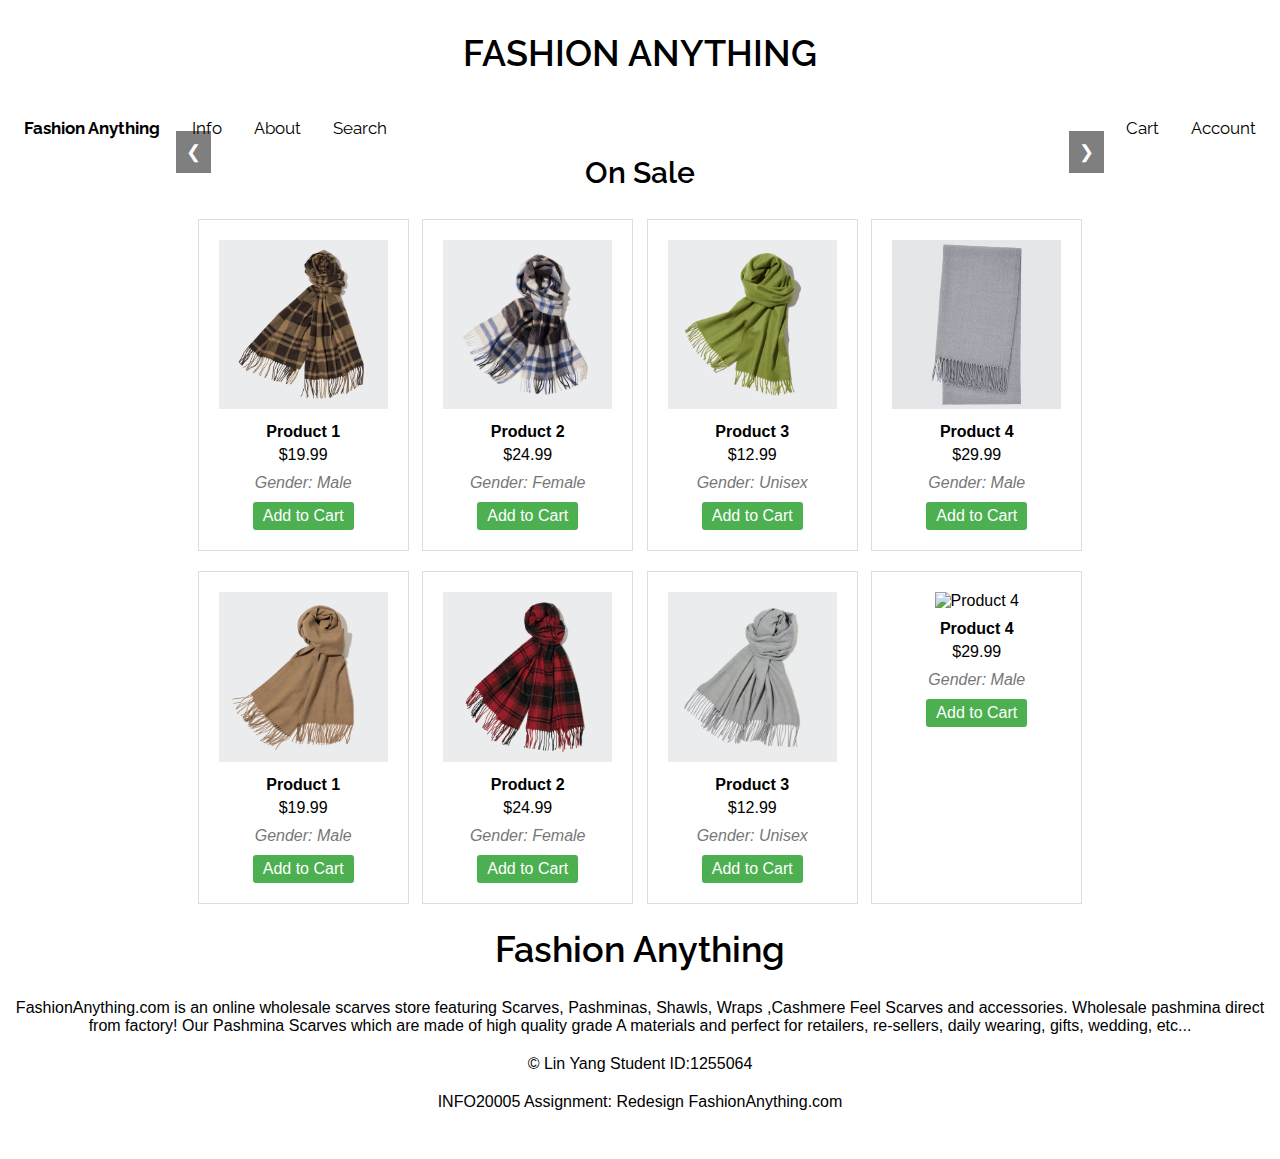
==== index.html @ c5c5ccda "Minor bug fix" ====
<!DOCTYPE html>
<html lang="en">
  <head>
    <meta charset="UTF-8">
    <meta name="viewport" content="width=device-width, initial-scale=1.0">
    <meta http-equiv="X-UA-Compatible" content="ie=edge">
    <title>Fashion Anything</title>

    <link rel="stylesheet" href="css/style.css">
    <link rel="stylesheet" href="css/index.css">

    <script src="js/style.js"></script>
    <script src="js/index.js"></script>

  </head>
  <body>
    <h1>FASHION ANYTHING</h1>
    <!-- NAV BAR STR -->
    <div class="topnav" id="myTopnav">
      <a href="index.html"><b>Fashion Anything</b></a>
      <a href="#info">Info</a>
      <a href="#about">About</a>
      <a href="search.html">Search</a>
      <div class="topnav-right">
        <a href="cart.html">Cart</a>
        <a href="#account">Account</a>
      </div>
      <a href="javascript:void(0);" style="font-size:15px;" class="icon" onclick="myFunction()">&#9776;</a>
    </div>
    <!-- NAV BAR END -->


      <!-- Home Galry-->
      <div class="slideshow-container">
        <div class="slide">
          <img src="img/banner0.png" alt="Slide 1">
        </div>
        <div class="slide">
          <img src="img/banner1.png" alt="Slide 2">
        </div>
        <div class="slide">
          <img src="img/banner2.png" alt="Slide 3">
        </div>
    
        <a class="prev" onclick="plusSlides(-1)">&#10094;</a>
        <a class="next" onclick="plusSlides(1)">&#10095;</a>
      </div>

      

      <h2>On Sale</h2>
      <div class="gallery">
        <div class="product">
          <div class="product-info">
            <img src="img/sc0.avif" alt="Product 1" class="product-image">
            <div class="product-name">Product 1</div>
            <div class="product-price">$19.99</div>
            <div class="product-gender">Gender: Male</div>
            <a href="#" class="add-to-cart">Add to Cart</a>
          </div>
        </div>

        <div class="product">
          <div class="product-info">
            <img src="img/sc1.avif" alt="Product 2" class="product-image">
            <div class="product-name">Product 2</div>
            <div class="product-price">$24.99</div>
            <div class="product-gender">Gender: Female</div>
            <a href="#" class="add-to-cart">Add to Cart</a>
          </div>
        </div>

        <div class="product">
          <div class="product-info">
            <img src="img/sc2.avif" alt="Product 3" class="product-image">
            <div class="product-name">Product 3</div>
            <div class="product-price">$12.99</div>
            <div class="product-gender">Gender: Unisex</div>
            <a href="#" class="add-to-cart">Add to Cart</a>
          </div>
        </div>

        <div class="product">
          <div class="product-info">
            <img src="img/sc3.avif" alt="Product 4" class="product-image">
            <div class="product-name">Product 4</div>
            <div class="product-price">$29.99</div>
            <div class="product-gender">Gender: Male</div>
            <a href="#" class="add-to-cart">Add to Cart</a>
          </div>
        </div>


        <div class="product">
          <div class="product-info">
            <img src="img/sc4.avif" alt="Product 1" class="product-image">
            <div class="product-name">Product 1</div>
            <div class="product-price">$19.99</div>
            <div class="product-gender">Gender: Male</div>
            <a href="#" class="add-to-cart">Add to Cart</a>
          </div>
        </div>

        <div class="product">
          <div class="product-info">
            <img src="img/sc5.jpg" alt="Product 2" class="product-image">
            <div class="product-name">Product 2</div>
            <div class="product-price">$24.99</div>
            <div class="product-gender">Gender: Female</div>
            <a href="#" class="add-to-cart">Add to Cart</a>
          </div>
        </div>

        <div class="product">
          <div class="product-info">
            <img src="img/sc6.avif" alt="Product 3" class="product-image">
            <div class="product-name">Product 3</div>
            <div class="product-price">$12.99</div>
            <div class="product-gender">Gender: Unisex</div>
            <a href="#" class="add-to-cart">Add to Cart</a>
          </div>
        </div>

        <div class="product">
          <div class="product-info">
            <img src="img/sc8.avif" alt="Product 4" class="product-image">
            <div class="product-name">Product 4</div>
            <div class="product-price">$29.99</div>
            <div class="product-gender">Gender: Male</div>
            <a href="#" class="add-to-cart">Add to Cart</a>
          </div>
        </div>

      </div>

      <footer class="footer"><h1>Fashion Anything</h1></footer>
      <footer class="footer">
        <p class="footer-text">FashionAnything.com is an online wholesale scarves store featuring
          Scarves, Pashminas, Shawls, Wraps ,Cashmere Feel Scarves and
          accessories. Wholesale pashmina direct from factory! Our Pashmina
          Scarves which are made of high quality grade A materials and perfect
          for retailers, re-sellers, daily wearing, gifts, wedding, etc...</p>
      </footer>
      <footer class="footer"><p> © Lin Yang  Student ID:1255064</p></footer>
      <footer class="footer"><p> INFO20005 Assignment: Redesign FashionAnything.com</p></footer>
  </body>


  
</html>
---- css/style.css ----
@import url('https://fonts.googleapis.com/css2?family=Josefin+Sans&family=Raleway:ital,wght@0,400;0,600;1,200&display=swap');


html {
  box-sizing: border-box;
}
*, *:before, *:after {
  box-sizing: inherit;
}

body{
  --bgcolor: #ffffff;
  background-color: var(--bgcolor);
  font-family: 'Playfair Display', sans-serif;
  padding-top: 20px;
  padding-bottom: 20px;
  text-align: center;

}

h1, h2, h3, h4, h5, h6 {
	line-height: 1.428;
  font-family: 'Raleway', sans-serif;
	font-weight: 600;
	color: #000000;
	margin-top: 0;
}
h1 {
	font-size: 36px;
}
h2 {
	font-size: 30px;
}
h3 {
	font-size: 24px;
}
h4 {
	font-size: 20px;
}
h5 {
	font-size: 18px;
}
h6 {
	font-size: 16px;
}
p {
	margin-bottom: 20px;
}


.main {
  padding-left:16px;
}

.topnav {
  overflow: hidden;
  background-color: var(--bgcolor);
  font-family: 'Raleway', sans-serif;
  padding: auto;
}

.topnav a {
  float: left;
  display: block;
  color: #000000;
  text-align: center;
  padding: 14px 16px;
  text-decoration: none;
  font-size: 17px;
}


/* Right-aligned section inside the top navigation */
.topnav-right {
  float: right;
}

.active {
  --selectword:rgb(156, 156, 156);
  background-color:inherit;
  color: var(--selectword);
}

.topnav .icon {
  display: none;
}


.dropdown {
  float: left;
  overflow: hidden;
}

.dropdown .dropbtn {
  font-size: 17px;    
  border: none;
  outline: none;
  color: #000000;
  padding: 14px 16px;
  background-color: inherit;
  font-family: inherit;
  margin: 0;
}

.dropdown-content {
  display: none;
  position: absolute;
  background-color: inherit;
  min-width: 160px;
  box-shadow: 0px 8px 16px 0px rgba(0,0,0,0.2);
  z-index: 1;
}

.dropdown-content a {
  float: none;
  color: black;
  padding: 12px 16px;
  text-decoration: none;
  display: block;
  text-align: left;
}

.topnav a:hover, .dropdown:hover .dropbtn {
  background-color: var(--bgcolor);
  color: #000000;
}

.dropdown-content a:hover {
  background-color: var(--bgcolor);
  color: black;
}

.dropdown:hover .dropdown-content {
  display: block;
}

@media screen and (max-width: 600px) {
  .topnav a:not(:first-child), .dropdown .dropbtn {
    display: none;
  }
  .topnav a.icon {
    float: right;
    display: block;
  }
}

@media screen and (max-width: 600px) {
  .topnav.responsive {position: relative;}
  .topnav.responsive .icon {
    position: absolute;
    right: 0;
    top: 0;

  }
  .topnav.responsive a {
    float: none;
    display: block;
    text-align: left;

  }
  .topnav.responsive .dropdown {float: none;}
  .topnav.responsive .dropdown-content {position: relative;}
  .topnav.responsive .dropdown .dropbtn {
    display: block;
    width: 100%;
    text-align: left;
  }
}
---- css/index.css ----
.slideshow-container {
    position: relative;
    max-width: 75%;
    margin: auto;
  }

  .slide {
    display: none;
  }

  .slide img {
    width: 100%;
    height: auto;
  }

  .prev,
  .next {
    position: absolute;
    top: 50%;
    transform: translateY(-50%);
    padding: 10px;
    background-color: rgba(0, 0, 0, 0.5);
    color: #fff;
    font-size: 18px;
    cursor: pointer;
  }

  .prev {
    left: 10px;
  }

  .next {
    right: 10px;
  }



/*Product Page*/
.gallery {
    display: flex;
    flex-wrap: wrap;
    justify-content: space-between;
    margin-left: auto;
    margin-right: auto;
    max-width: 70%;
  }

  .product {
    width: calc(25% - 10px);
    margin-bottom: 20px;
    padding: 20px;
    box-sizing: border-box;
    border: 1px solid #ddd;
  }

  @media screen and (max-width: 767px) {
    .product {
      width: calc(50% - 10px);
    }
  }

  .product-info {
    text-align: center;
  }

  .product-image {
    width: 100%;
    height: 100%;
    object-fit: cover;
    margin-bottom: 10px;
  }

  .product-name {
    font-weight: bold;
    margin-bottom: 5px;
  }

  .product-price {
    margin-bottom: 10px;
  }

  .product-gender {
    font-style: italic;
    color: #777;
    margin-bottom: 10px;
  }

  .add-to-cart {
    display: inline-block;
    padding: 5px 10px;
    background-color: #4CAF50;
    color: #fff;
    text-decoration: none;
    border-radius: 3px;
  }
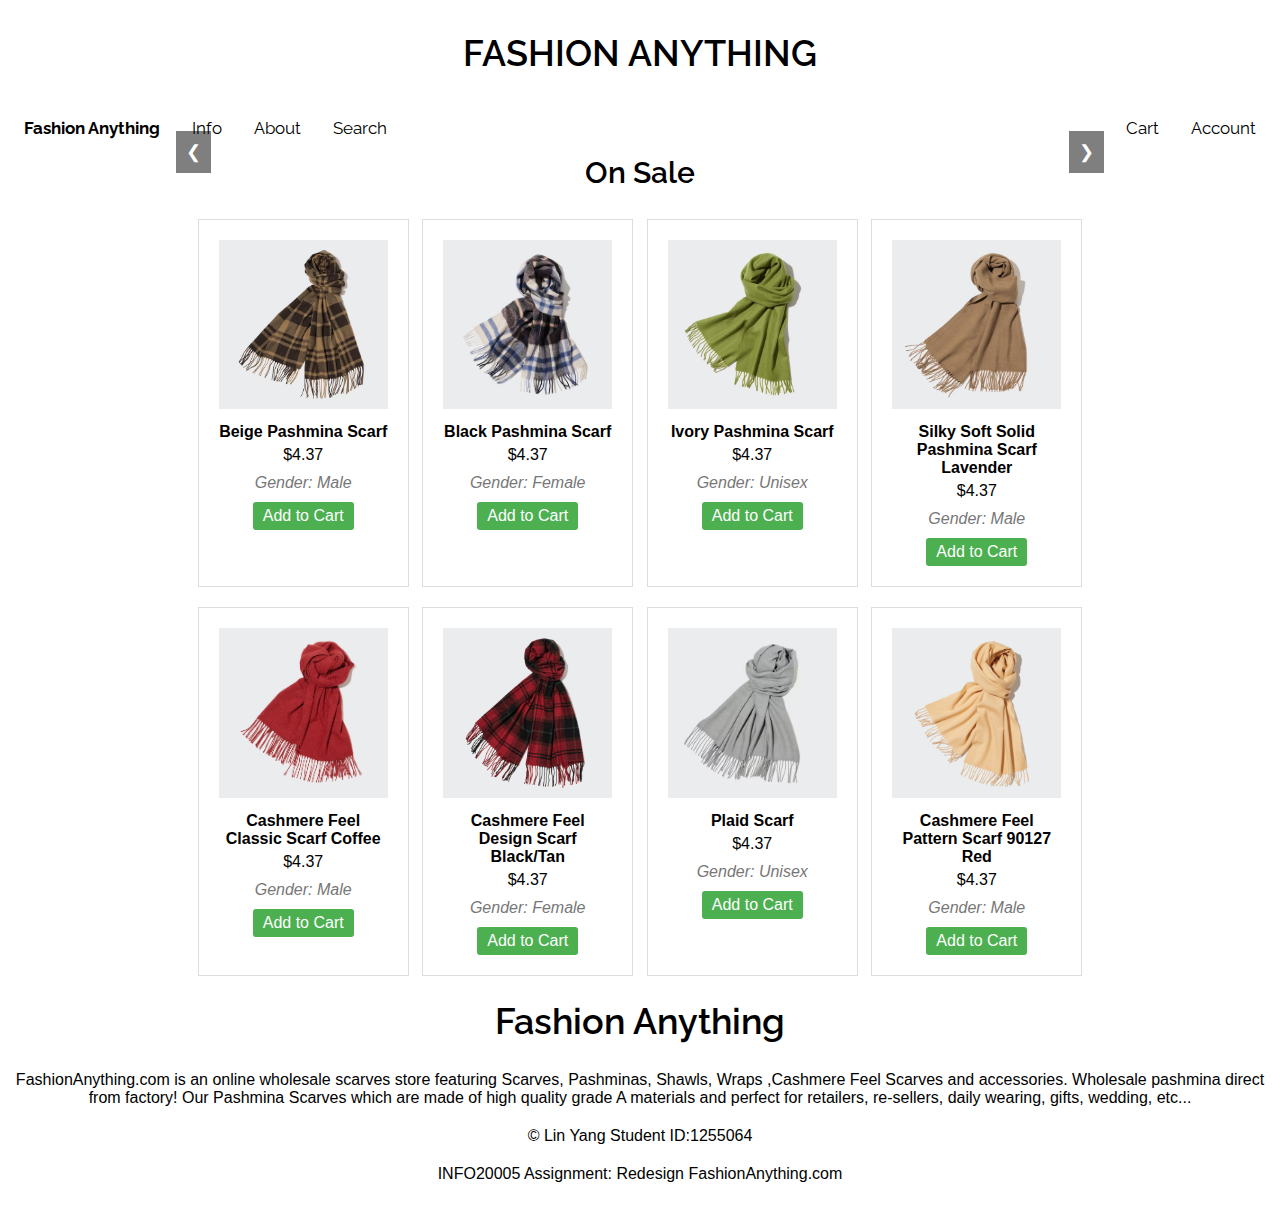
==== commit adefecb7: "Search finishes" ====
--- a/index.html
+++ b/index.html
@@ -53,8 +53,8 @@
         <div class="product">
           <div class="product-info">
             <img src="img/sc0.avif" alt="Product 1" class="product-image">
-            <div class="product-name">Product 1</div>
-            <div class="product-price">$19.99</div>
+            <div class="product-name">Beige Pashmina Scarf</div>
+            <div class="product-price">$4.37</div>
             <div class="product-gender">Gender: Male</div>
             <a href="#" class="add-to-cart">Add to Cart</a>
           </div>
@@ -63,8 +63,8 @@
         <div class="product">
           <div class="product-info">
             <img src="img/sc1.avif" alt="Product 2" class="product-image">
-            <div class="product-name">Product 2</div>
-            <div class="product-price">$24.99</div>
+            <div class="product-name">Black Pashmina Scarf</div>
+            <div class="product-price">$4.37</div>
             <div class="product-gender">Gender: Female</div>
             <a href="#" class="add-to-cart">Add to Cart</a>
           </div>
@@ -73,8 +73,8 @@
         <div class="product">
           <div class="product-info">
             <img src="img/sc2.avif" alt="Product 3" class="product-image">
-            <div class="product-name">Product 3</div>
-            <div class="product-price">$12.99</div>
+            <div class="product-name">Ivory Pashmina Scarf</div>
+            <div class="product-price">$4.37</div>
             <div class="product-gender">Gender: Unisex</div>
             <a href="#" class="add-to-cart">Add to Cart</a>
           </div>
@@ -82,9 +82,9 @@
 
         <div class="product">
           <div class="product-info">
-            <img src="img/sc3.avif" alt="Product 4" class="product-image">
-            <div class="product-name">Product 4</div>
-            <div class="product-price">$29.99</div>
+            <img src="img/sc4.avif" alt="Product 4" class="product-image">
+            <div class="product-name">Silky Soft Solid Pashmina Scarf Lavender</div>
+            <div class="product-price">$4.37</div>
             <div class="product-gender">Gender: Male</div>
             <a href="#" class="add-to-cart">Add to Cart</a>
           </div>
@@ -93,9 +93,9 @@
 
         <div class="product">
           <div class="product-info">
-            <img src="img/sc4.avif" alt="Product 1" class="product-image">
-            <div class="product-name">Product 1</div>
-            <div class="product-price">$19.99</div>
+            <img src="img/sc9.avif" alt="Product 4" class="product-image">
+            <div class="product-name">Cashmere Feel Classic Scarf Coffee</div>
+            <div class="product-price">$4.37</div>
             <div class="product-gender">Gender: Male</div>
             <a href="#" class="add-to-cart">Add to Cart</a>
           </div>
@@ -104,8 +104,8 @@
         <div class="product">
           <div class="product-info">
             <img src="img/sc5.jpg" alt="Product 2" class="product-image">
-            <div class="product-name">Product 2</div>
-            <div class="product-price">$24.99</div>
+            <div class="product-name">Cashmere Feel Design Scarf Black/Tan</div>
+            <div class="product-price">$4.37</div>
             <div class="product-gender">Gender: Female</div>
             <a href="#" class="add-to-cart">Add to Cart</a>
           </div>
@@ -114,8 +114,8 @@
         <div class="product">
           <div class="product-info">
             <img src="img/sc6.avif" alt="Product 3" class="product-image">
-            <div class="product-name">Product 3</div>
-            <div class="product-price">$12.99</div>
+            <div class="product-name">Plaid Scarf</div>
+            <div class="product-price">$4.37</div>
             <div class="product-gender">Gender: Unisex</div>
             <a href="#" class="add-to-cart">Add to Cart</a>
           </div>
@@ -123,9 +123,9 @@
 
         <div class="product">
           <div class="product-info">
-            <img src="img/sc8.avif" alt="Product 4" class="product-image">
-            <div class="product-name">Product 4</div>
-            <div class="product-price">$29.99</div>
+            <img src="img/sc8.jpg" alt="Product 4" class="product-image">
+            <div class="product-name">Cashmere Feel Pattern Scarf 90127 Red</div>
+            <div class="product-price">$4.37</div>
             <div class="product-gender">Gender: Male</div>
             <a href="#" class="add-to-cart">Add to Cart</a>
           </div>
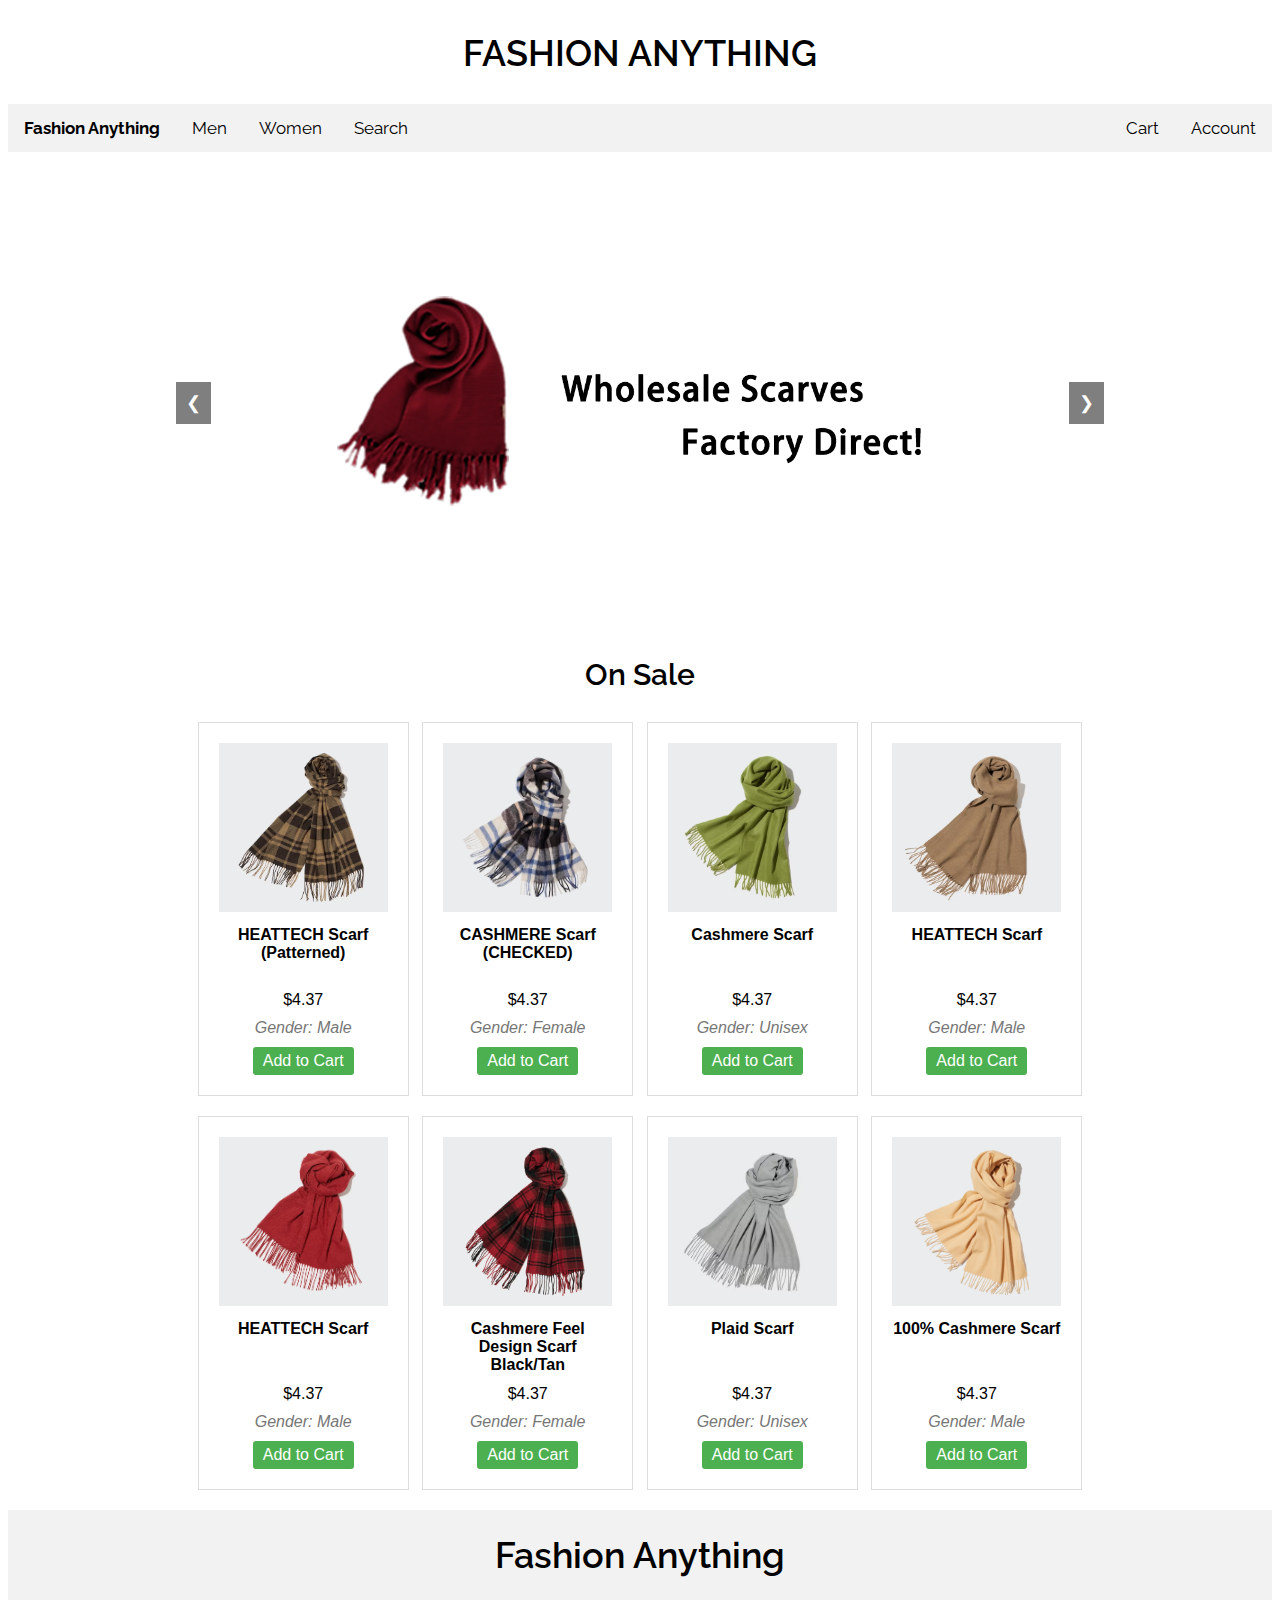
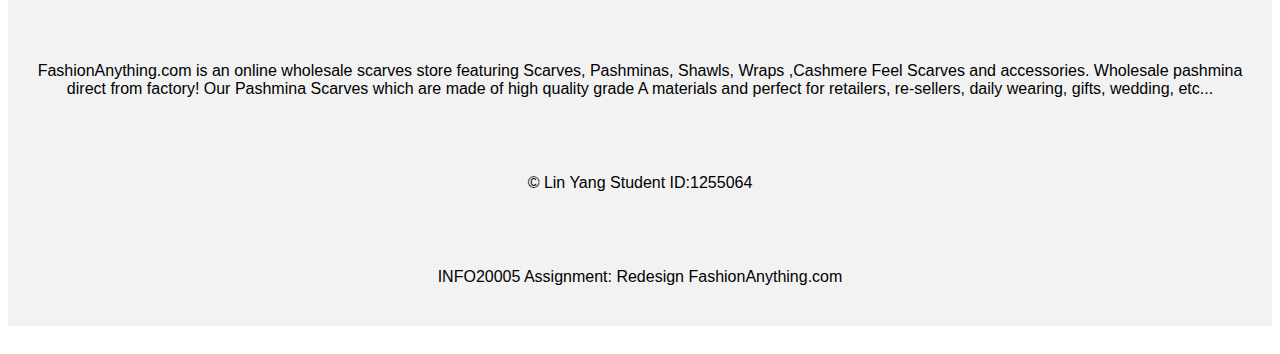
==== commit 314ce74a: "Almost Finish Yeah!" ====
--- a/index.html
+++ b/index.html
@@ -9,8 +9,10 @@
     <link rel="stylesheet" href="css/style.css">
     <link rel="stylesheet" href="css/index.css">
 
-    <script src="js/style.js"></script>
-    <script src="js/index.js"></script>
+
+    <!--
+      <script src="js/index.js"></script>
+    -->
 
   </head>
   <body>
@@ -18,8 +20,8 @@
     <!-- NAV BAR STR -->
     <div class="topnav" id="myTopnav">
       <a href="index.html"><b>Fashion Anything</b></a>
-      <a href="#info">Info</a>
-      <a href="#about">About</a>
+      <a href="#men">Men</a>
+      <a href="#women">Women</a>
       <a href="search.html">Search</a>
       <div class="topnav-right">
         <a href="cart.html">Cart</a>
@@ -53,7 +55,7 @@
         <div class="product">
           <div class="product-info">
             <img src="img/sc0.avif" alt="Product 1" class="product-image">
-            <div class="product-name">Beige Pashmina Scarf</div>
+            <div class="product-name">HEATTECH Scarf (Patterned)</div>
             <div class="product-price">$4.37</div>
             <div class="product-gender">Gender: Male</div>
             <a href="#" class="add-to-cart">Add to Cart</a>
@@ -63,7 +65,7 @@
         <div class="product">
           <div class="product-info">
             <img src="img/sc1.avif" alt="Product 2" class="product-image">
-            <div class="product-name">Black Pashmina Scarf</div>
+            <div class="product-name">CASHMERE Scarf (CHECKED)</div>
             <div class="product-price">$4.37</div>
             <div class="product-gender">Gender: Female</div>
             <a href="#" class="add-to-cart">Add to Cart</a>
@@ -73,7 +75,7 @@
         <div class="product">
           <div class="product-info">
             <img src="img/sc2.avif" alt="Product 3" class="product-image">
-            <div class="product-name">Ivory Pashmina Scarf</div>
+            <div class="product-name">Cashmere Scarf</div>
             <div class="product-price">$4.37</div>
             <div class="product-gender">Gender: Unisex</div>
             <a href="#" class="add-to-cart">Add to Cart</a>
@@ -83,7 +85,7 @@
         <div class="product">
           <div class="product-info">
             <img src="img/sc4.avif" alt="Product 4" class="product-image">
-            <div class="product-name">Silky Soft Solid Pashmina Scarf Lavender</div>
+            <div class="product-name">HEATTECH Scarf</div>
             <div class="product-price">$4.37</div>
             <div class="product-gender">Gender: Male</div>
             <a href="#" class="add-to-cart">Add to Cart</a>
@@ -94,7 +96,7 @@
         <div class="product">
           <div class="product-info">
             <img src="img/sc9.avif" alt="Product 4" class="product-image">
-            <div class="product-name">Cashmere Feel Classic Scarf Coffee</div>
+            <div class="product-name">HEATTECH Scarf</div>
             <div class="product-price">$4.37</div>
             <div class="product-gender">Gender: Male</div>
             <a href="#" class="add-to-cart">Add to Cart</a>
@@ -124,7 +126,7 @@
         <div class="product">
           <div class="product-info">
             <img src="img/sc8.jpg" alt="Product 4" class="product-image">
-            <div class="product-name">Cashmere Feel Pattern Scarf 90127 Red</div>
+            <div class="product-name">100% Cashmere Scarf</div>
             <div class="product-price">$4.37</div>
             <div class="product-gender">Gender: Male</div>
             <a href="#" class="add-to-cart">Add to Cart</a>
@@ -143,7 +145,32 @@
       </footer>
       <footer class="footer"><p> © Lin Yang  Student ID:1255064</p></footer>
       <footer class="footer"><p> INFO20005 Assignment: Redesign FashionAnything.com</p></footer>
-  </body>
+  
+  <script>
+    let slideIndex = 1;
+showSlides(slideIndex);
+
+function plusSlides(n) {
+  showSlides(slideIndex += n);
+}
+
+function showSlides(n) {
+  let slides = document.getElementsByClassName("slide");
+  if (n > slides.length) {
+    slideIndex = 1;
+  }
+  if (n < 1) {
+    slideIndex = slides.length;
+  }
+  for (let i = 0; i < slides.length; i++) {
+    slides[i].style.display = "none";
+  }
+  slides[slideIndex - 1].style.display = "block";
+}
+
+  </script>
+      <script src="js/style.js"></script>
+    </body>
 
 
   
--- a/css/style.css
+++ b/css/style.css
@@ -17,6 +17,15 @@
   text-align: center;
 
 }
+
+.footer {
+  background-color: #f2f2f2;
+  padding: 20px;
+  display: flex;
+  justify-content: center;
+  align-items: center;
+}
+
 
 h1, h2, h3, h4, h5, h6 {
 	line-height: 1.428;
@@ -54,7 +63,7 @@
 
 .topnav {
   overflow: hidden;
-  background-color: var(--bgcolor);
+  background-color: #f2f2f2;
   font-family: 'Raleway', sans-serif;
   padding: auto;
 }
@@ -166,3 +175,7 @@
     text-align: left;
   }
 }
+
+
+
+
--- a/css/index.css
+++ b/css/index.css
@@ -1,40 +1,3 @@
-.slideshow-container {
-    position: relative;
-    max-width: 75%;
-    margin: auto;
-  }
-
-  .slide {
-    display: none;
-  }
-
-  .slide img {
-    width: 100%;
-    height: auto;
-  }
-
-  .prev,
-  .next {
-    position: absolute;
-    top: 50%;
-    transform: translateY(-50%);
-    padding: 10px;
-    background-color: rgba(0, 0, 0, 0.5);
-    color: #fff;
-    font-size: 18px;
-    cursor: pointer;
-  }
-
-  .prev {
-    left: 10px;
-  }
-
-  .next {
-    right: 10px;
-  }
-
-
-
 /*Product Page*/
 .gallery {
     display: flex;
@@ -71,6 +34,8 @@
   }
 
   .product-name {
+    display: grid;
+    height: 60px;
     font-weight: bold;
     margin-bottom: 5px;
   }
@@ -93,4 +58,39 @@
     text-decoration: none;
     border-radius: 3px;
   }
-           +          
+  
+.slideshow-container {
+  position: relative;
+  max-width: 75%;
+  margin: auto;
+}
+
+.slide {
+  display: none;
+}
+
+.slide img {
+  width: 100%;
+  height: auto;
+}
+
+.prev,
+.next {
+  position: absolute;
+  top: 50%;
+  transform: translateY(-50%);
+  padding: 10px;
+  background-color: rgba(0, 0, 0, 0.5);
+  color: #fff;
+  font-size: 18px;
+  cursor: pointer;
+}
+
+.prev {
+  left: 10px;
+}
+
+.next {
+  right: 10px;
+}
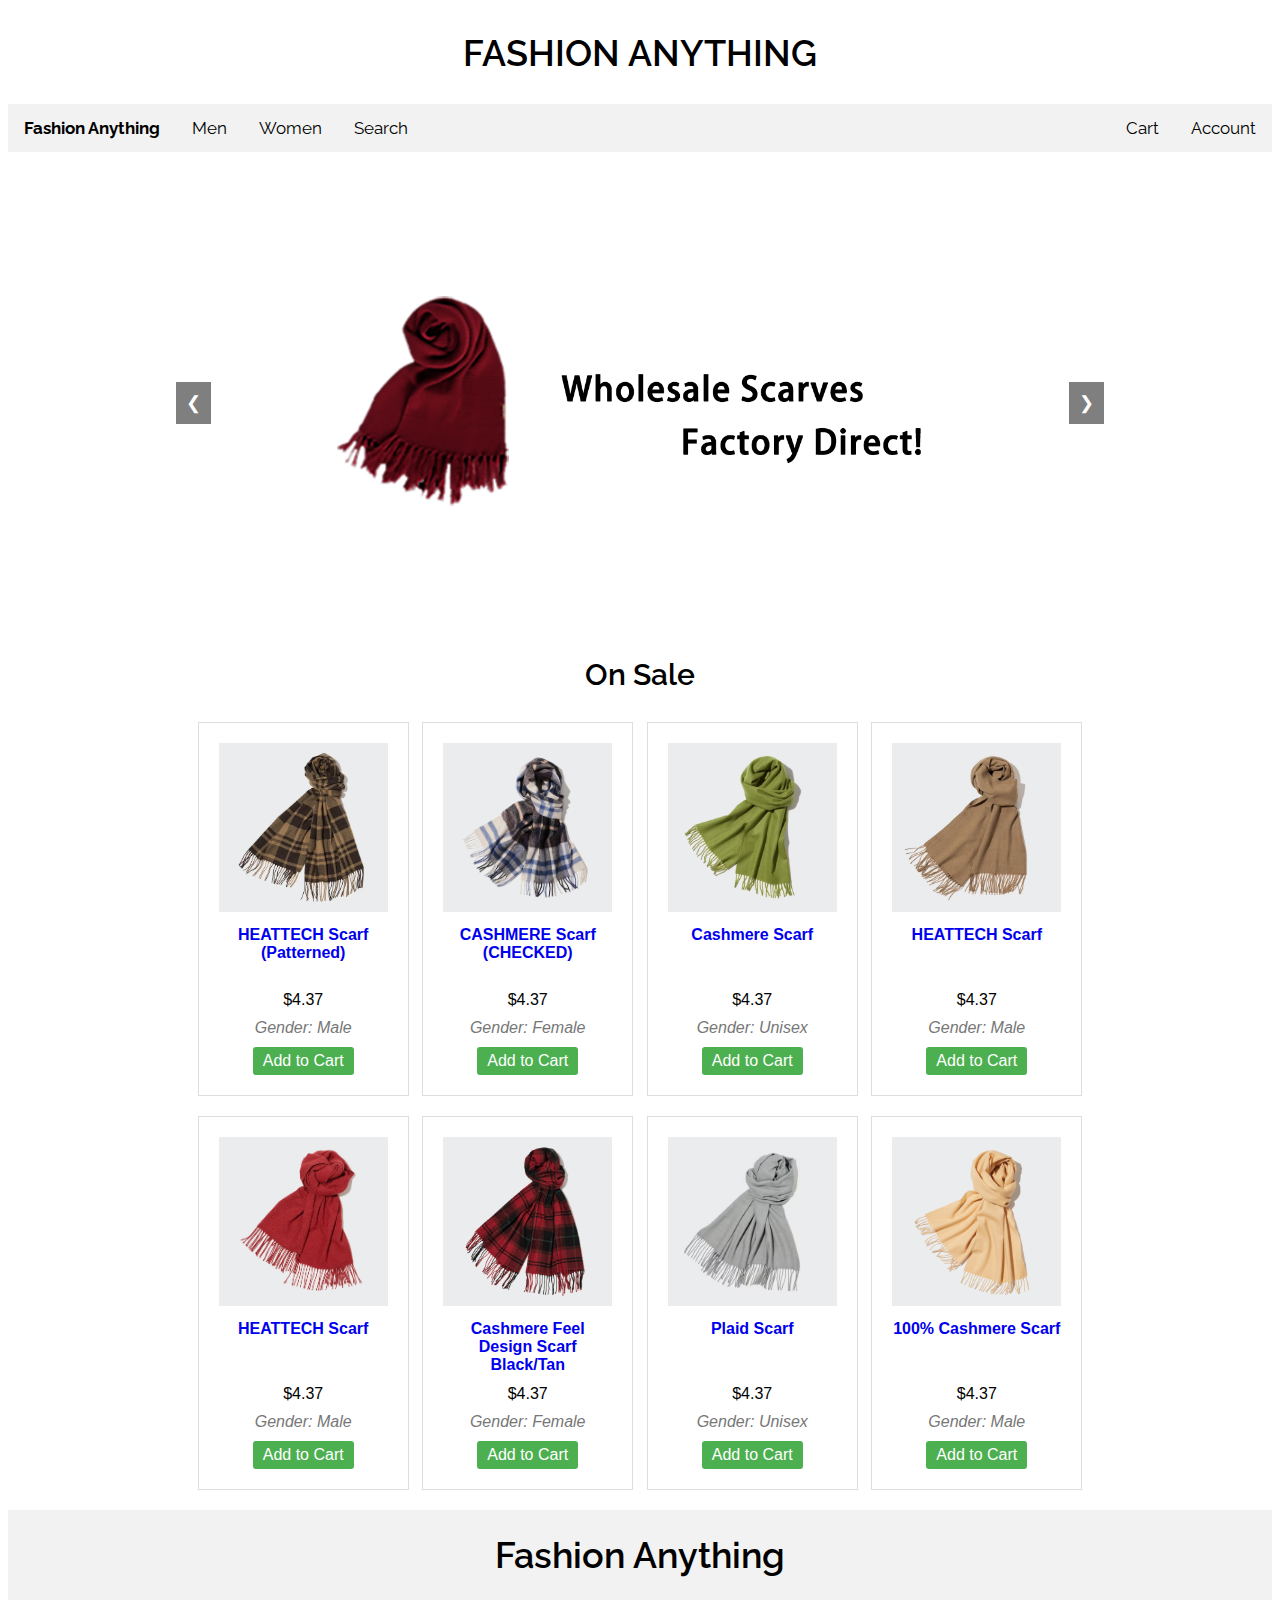
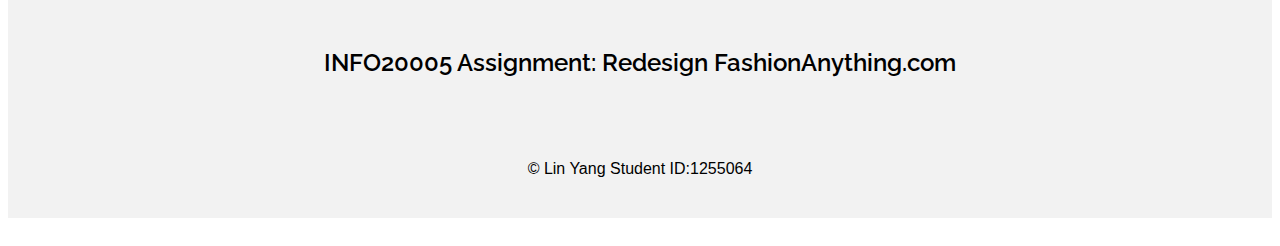
==== commit 6be58780: "animation added" ====
--- a/index.html
+++ b/index.html
@@ -34,13 +34,13 @@
 
       <!-- Home Galry-->
       <div class="slideshow-container">
-        <div class="slide">
+        <div class="slide fade">
           <img src="img/banner0.png" alt="Slide 1">
         </div>
-        <div class="slide">
+        <div class="slide fade">
           <img src="img/banner1.png" alt="Slide 2">
         </div>
-        <div class="slide">
+        <div class="slide fade">
           <img src="img/banner2.png" alt="Slide 3">
         </div>
     
@@ -54,8 +54,11 @@
       <div class="gallery">
         <div class="product">
           <div class="product-info">
-            <img src="img/sc0.avif" alt="Product 1" class="product-image">
-            <div class="product-name">HEATTECH Scarf (Patterned)</div>
+ 
+            
+            <a href="pro_detail.html"><img src="img/sc0.avif" class="product-image"></a>
+
+            <a href="pro_detail.html" class="product-name">HEATTECH Scarf (Patterned)</a>
             <div class="product-price">$4.37</div>
             <div class="product-gender">Gender: Male</div>
             <a href="#" class="add-to-cart">Add to Cart</a>
@@ -64,8 +67,8 @@
 
         <div class="product">
           <div class="product-info">
-            <img src="img/sc1.avif" alt="Product 2" class="product-image">
-            <div class="product-name">CASHMERE Scarf (CHECKED)</div>
+            <a href="pro_detail.html"><img src="img/sc1.avif"class="product-image"></a>
+            <a href="pro_detail.html" class="product-name">CASHMERE Scarf (CHECKED)</a>
             <div class="product-price">$4.37</div>
             <div class="product-gender">Gender: Female</div>
             <a href="#" class="add-to-cart">Add to Cart</a>
@@ -74,8 +77,8 @@
 
         <div class="product">
           <div class="product-info">
-            <img src="img/sc2.avif" alt="Product 3" class="product-image">
-            <div class="product-name">Cashmere Scarf</div>
+            <a href="pro_detail.html"><img src="img/sc2.avif"class="product-image"></a>
+            <a href="pro_detail.html" class="product-name">Cashmere Scarf</a>
             <div class="product-price">$4.37</div>
             <div class="product-gender">Gender: Unisex</div>
             <a href="#" class="add-to-cart">Add to Cart</a>
@@ -84,8 +87,8 @@
 
         <div class="product">
           <div class="product-info">
-            <img src="img/sc4.avif" alt="Product 4" class="product-image">
-            <div class="product-name">HEATTECH Scarf</div>
+            <a href="pro_detail.html"><img src="img/sc4.avif"class="product-image"></a>
+            <a href="pro_detail.html" class="product-name">HEATTECH Scarf</a>
             <div class="product-price">$4.37</div>
             <div class="product-gender">Gender: Male</div>
             <a href="#" class="add-to-cart">Add to Cart</a>
@@ -95,8 +98,8 @@
 
         <div class="product">
           <div class="product-info">
-            <img src="img/sc9.avif" alt="Product 4" class="product-image">
-            <div class="product-name">HEATTECH Scarf</div>
+            <a href="pro_detail.html"><img src="img/sc9.avif"class="product-image"></a>
+            <a href="pro_detail.html" class="product-name">HEATTECH Scarf</a>
             <div class="product-price">$4.37</div>
             <div class="product-gender">Gender: Male</div>
             <a href="#" class="add-to-cart">Add to Cart</a>
@@ -105,8 +108,8 @@
 
         <div class="product">
           <div class="product-info">
-            <img src="img/sc5.jpg" alt="Product 2" class="product-image">
-            <div class="product-name">Cashmere Feel Design Scarf Black/Tan</div>
+            <a href="pro_detail.html"><img src="img/sc5.jpg"class="product-image"></a>
+            <a href="pro_detail.html" class="product-name">Cashmere Feel Design Scarf Black/Tan</a>
             <div class="product-price">$4.37</div>
             <div class="product-gender">Gender: Female</div>
             <a href="#" class="add-to-cart">Add to Cart</a>
@@ -115,8 +118,8 @@
 
         <div class="product">
           <div class="product-info">
-            <img src="img/sc6.avif" alt="Product 3" class="product-image">
-            <div class="product-name">Plaid Scarf</div>
+            <a href="pro_detail.html"><img src="img/sc6.avif"class="product-image"></a>
+            <a href="pro_detail.html" class="product-name">Plaid Scarf</a>
             <div class="product-price">$4.37</div>
             <div class="product-gender">Gender: Unisex</div>
             <a href="#" class="add-to-cart">Add to Cart</a>
@@ -125,8 +128,8 @@
 
         <div class="product">
           <div class="product-info">
-            <img src="img/sc8.jpg" alt="Product 4" class="product-image">
-            <div class="product-name">100% Cashmere Scarf</div>
+            <a href="pro_detail.html"><img src="img/sc8.jpg"class="product-image"></a>
+            <a href="pro_detail.html" class="product-name">100% Cashmere Scarf</a>
             <div class="product-price">$4.37</div>
             <div class="product-gender">Gender: Male</div>
             <a href="#" class="add-to-cart">Add to Cart</a>
@@ -136,15 +139,9 @@
       </div>
 
       <footer class="footer"><h1>Fashion Anything</h1></footer>
-      <footer class="footer">
-        <p class="footer-text">FashionAnything.com is an online wholesale scarves store featuring
-          Scarves, Pashminas, Shawls, Wraps ,Cashmere Feel Scarves and
-          accessories. Wholesale pashmina direct from factory! Our Pashmina
-          Scarves which are made of high quality grade A materials and perfect
-          for retailers, re-sellers, daily wearing, gifts, wedding, etc...</p>
-      </footer>
+      
+      <footer class="footer"><h3> INFO20005 Assignment: Redesign FashionAnything.com</h3></footer>
       <footer class="footer"><p> © Lin Yang  Student ID:1255064</p></footer>
-      <footer class="footer"><p> INFO20005 Assignment: Redesign FashionAnything.com</p></footer>
   
   <script>
     let slideIndex = 1;
--- a/css/index.css
+++ b/css/index.css
@@ -25,7 +25,21 @@
   .product-info {
     text-align: center;
   }
+  a:link {
+    text-decoration: none;
+}
 
+a:visited {
+    text-decoration: none;
+}
+
+a:hover {
+    text-decoration: none;
+}
+
+a:active {
+    text-decoration: none;
+}
   .product-image {
     width: 100%;
     height: 100%;
@@ -57,8 +71,14 @@
     color: #fff;
     text-decoration: none;
     border-radius: 3px;
+    transition: transform 0.3s ease-in-out, box-shadow 0.3s ease-in-out;
   }
           
+
+      .add-to-cart:hover {
+        transform: translateY(-2px);
+        box-shadow: 0 2px 4px rgba(0, 0, 0, 0.2);
+      }
   
 .slideshow-container {
   position: relative;
@@ -94,3 +114,21 @@
 .next {
   right: 10px;
 }
+
+
+.fade {
+  -webkit-animation-name: fade;
+  -webkit-animation-duration: 1.5s;
+  animation-name: fade;
+  animation-duration: 1.5s;
+}
+ 
+@-webkit-keyframes fade {
+  from {opacity: .4} 
+  to {opacity: 1}
+}
+ 
+@keyframes fade {
+  from {opacity: .4} 
+  to {opacity: 1}
+}
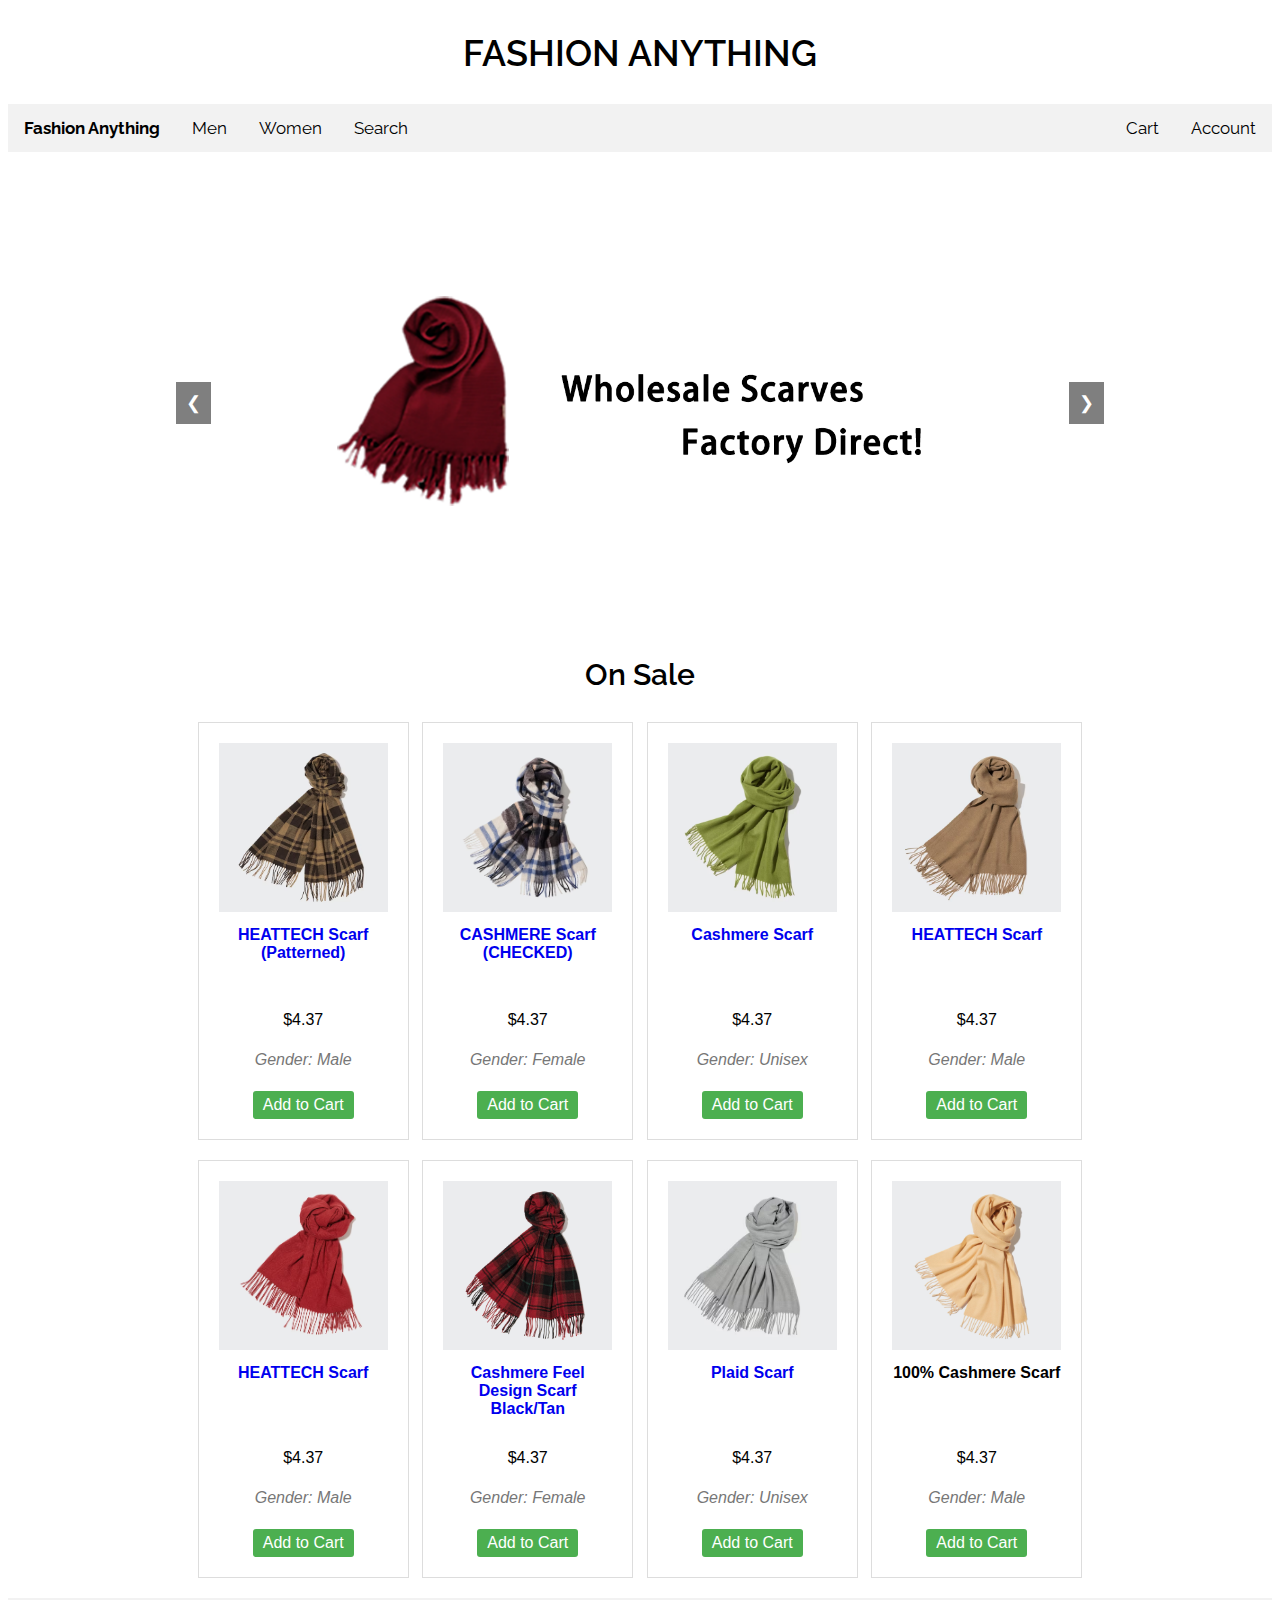
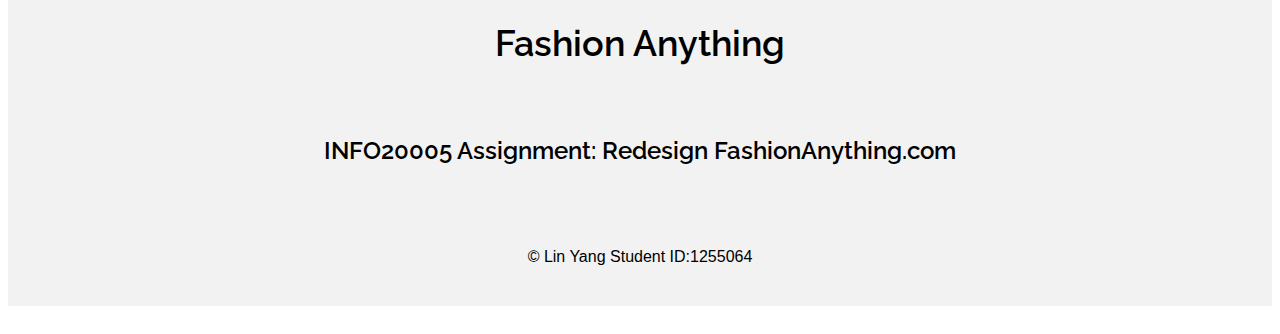
==== commit b6ec555a: "Fix latest grid and flex box problem" ====
--- a/index.html
+++ b/index.html
@@ -122,17 +122,17 @@
             <a href="pro_detail.html" class="product-name">Plaid Scarf</a>
             <div class="product-price">$4.37</div>
             <div class="product-gender">Gender: Unisex</div>
-            <a href="#" class="add-to-cart">Add to Cart</a>
+            <c href="#" class="add-to-cart">Add to Cart</c>
           </div>
         </div>
 
         <div class="product">
           <div class="product-info">
             <a href="pro_detail.html"><img src="img/sc8.jpg"class="product-image"></a>
-            <a href="pro_detail.html" class="product-name">100% Cashmere Scarf</a>
+            <b href="pro_detail.html" class="product-name">100% Cashmere Scarf</b>
             <div class="product-price">$4.37</div>
             <div class="product-gender">Gender: Male</div>
-            <a href="#" class="add-to-cart">Add to Cart</a>
+            <c href="#" class="add-to-cart">Add to Cart</c>
           </div>
         </div>
 
--- a/css/index.css
+++ b/css/index.css
@@ -40,37 +40,42 @@
 a:active {
     text-decoration: none;
 }
-  .product-image {
-    width: 100%;
-    height: 100%;
-    object-fit: cover;
-    margin-bottom: 10px;
-  }
 
-  .product-name {
-    display: grid;
-    height: 60px;
-    font-weight: bold;
-    margin-bottom: 5px;
-  }
+.product-image {
+  width: 100%;
+  max-height: 200px;
+  object-fit: cover;
+  margin-bottom: 10px;
+}
 
-  .product-price {
-    margin-bottom: 10px;
-  }
+.product-name {
+  display: grid;
+  height: 80px;
+  font-weight: bold;
+  margin-bottom: 5px;
+}
 
-  .product-gender {
-    font-style: italic;
-    color: #777;
-    margin-bottom: 10px;
-  }
+.product-price {
+  display: grid;
+  height: 30px;
+  margin-bottom: 10px;
+}
 
-  .add-to-cart {
-    display: inline-block;
-    padding: 5px 10px;
-    background-color: #4CAF50;
-    color: #fff;
-    text-decoration: none;
-    border-radius: 3px;
+.product-gender {
+  display: grid;
+  height: 30px;
+  font-style: italic;
+  color: #777;
+  margin-bottom: 10px;
+}
+
+.add-to-cart {
+  display: inline-block;
+  padding: 5px 10px;
+  background-color: #4CAF50;
+  color: #fff;
+  text-decoration: none;
+  border-radius: 3px;
     transition: transform 0.3s ease-in-out, box-shadow 0.3s ease-in-out;
   }
           
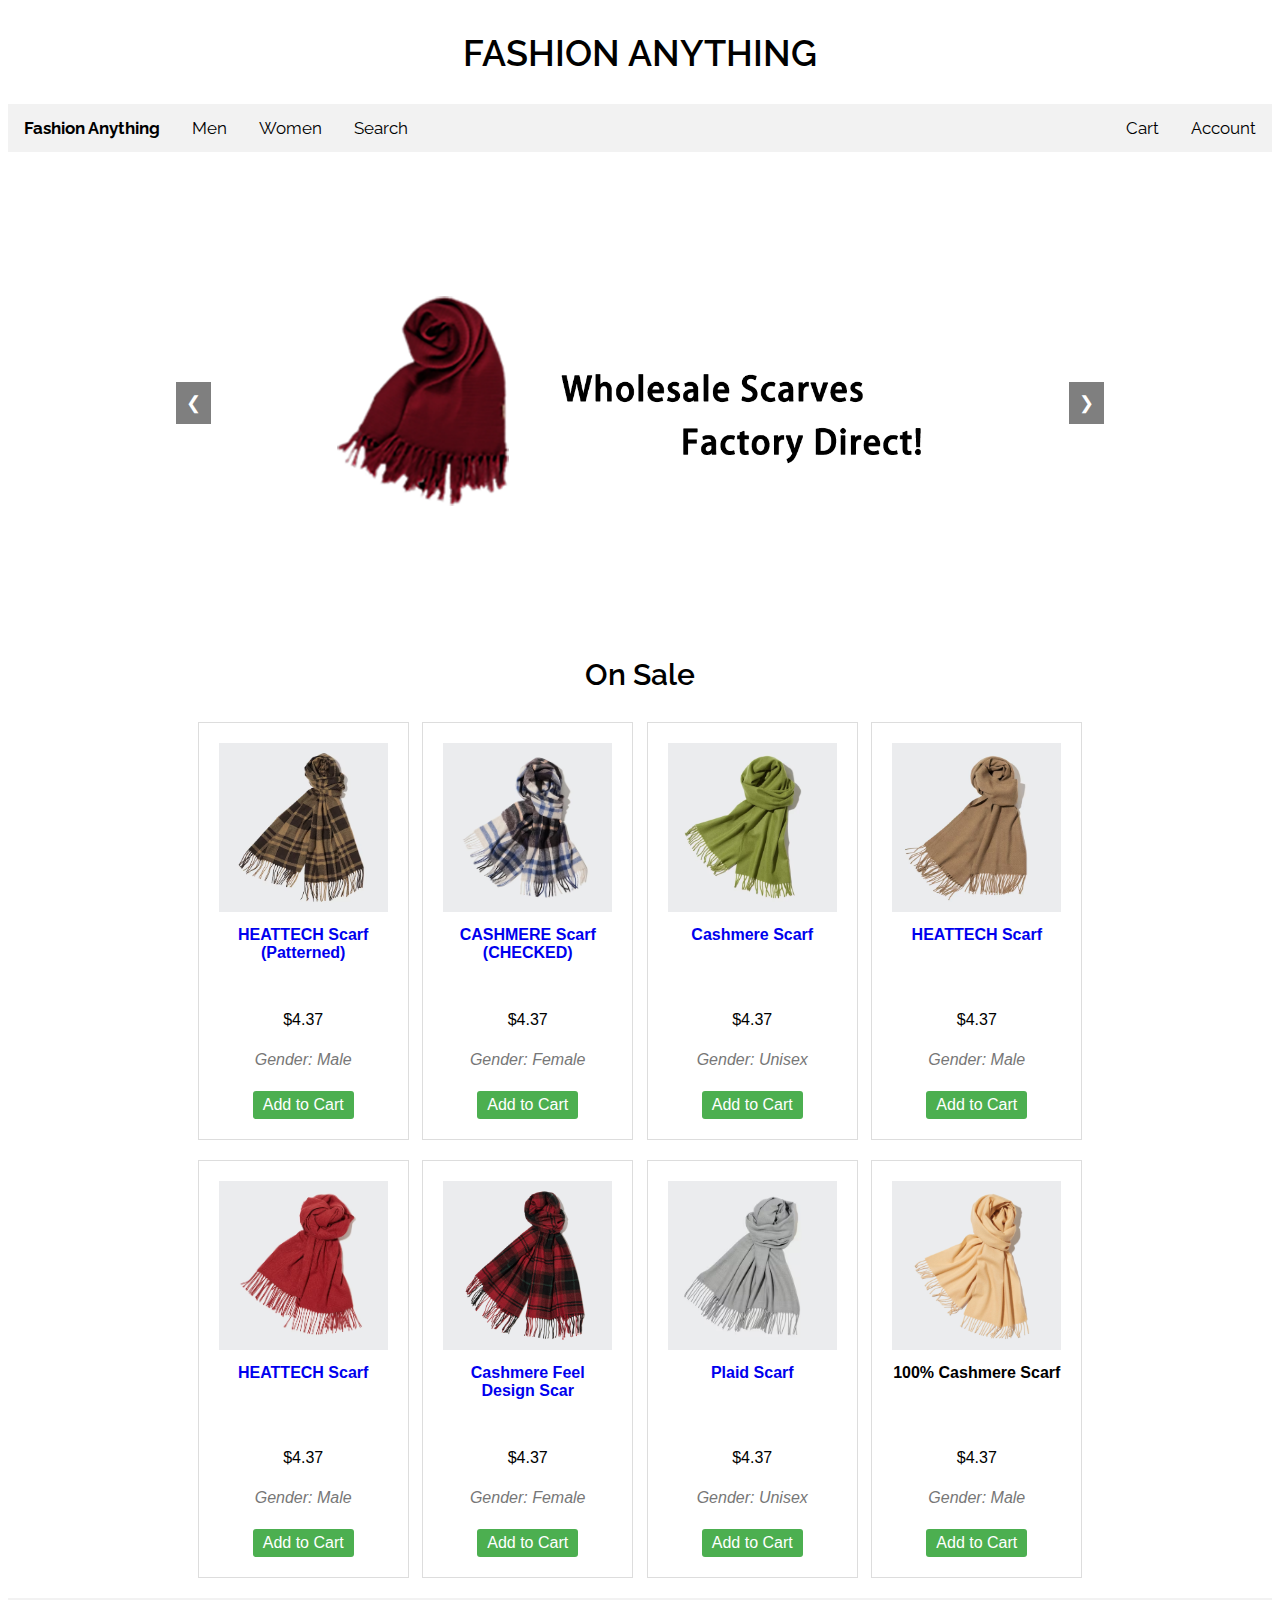
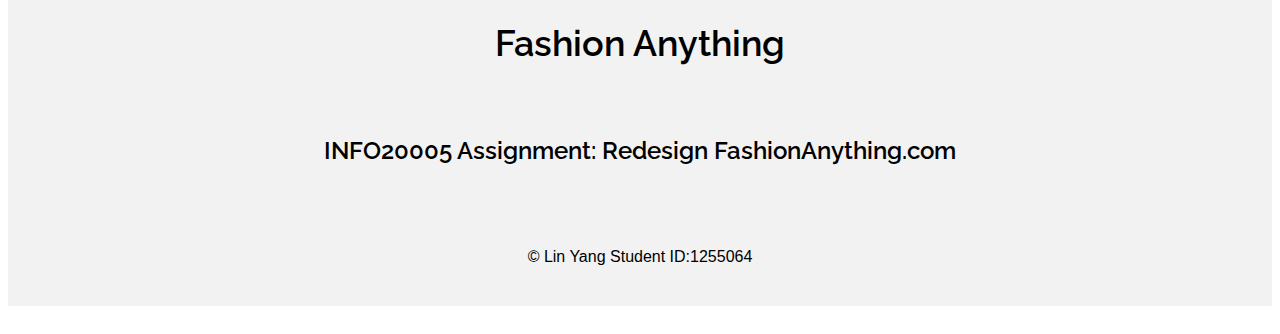
==== commit 628f4f22: "Small bug fix" ====
--- a/index.html
+++ b/index.html
@@ -109,7 +109,7 @@
         <div class="product">
           <div class="product-info">
             <a href="pro_detail.html"><img src="img/sc5.jpg"class="product-image"></a>
-            <a href="pro_detail.html" class="product-name">Cashmere Feel Design Scarf Black/Tan</a>
+            <a href="pro_detail.html" class="product-name">Cashmere Feel Design Scar</a>
             <div class="product-price">$4.37</div>
             <div class="product-gender">Gender: Female</div>
             <a href="#" class="add-to-cart">Add to Cart</a>
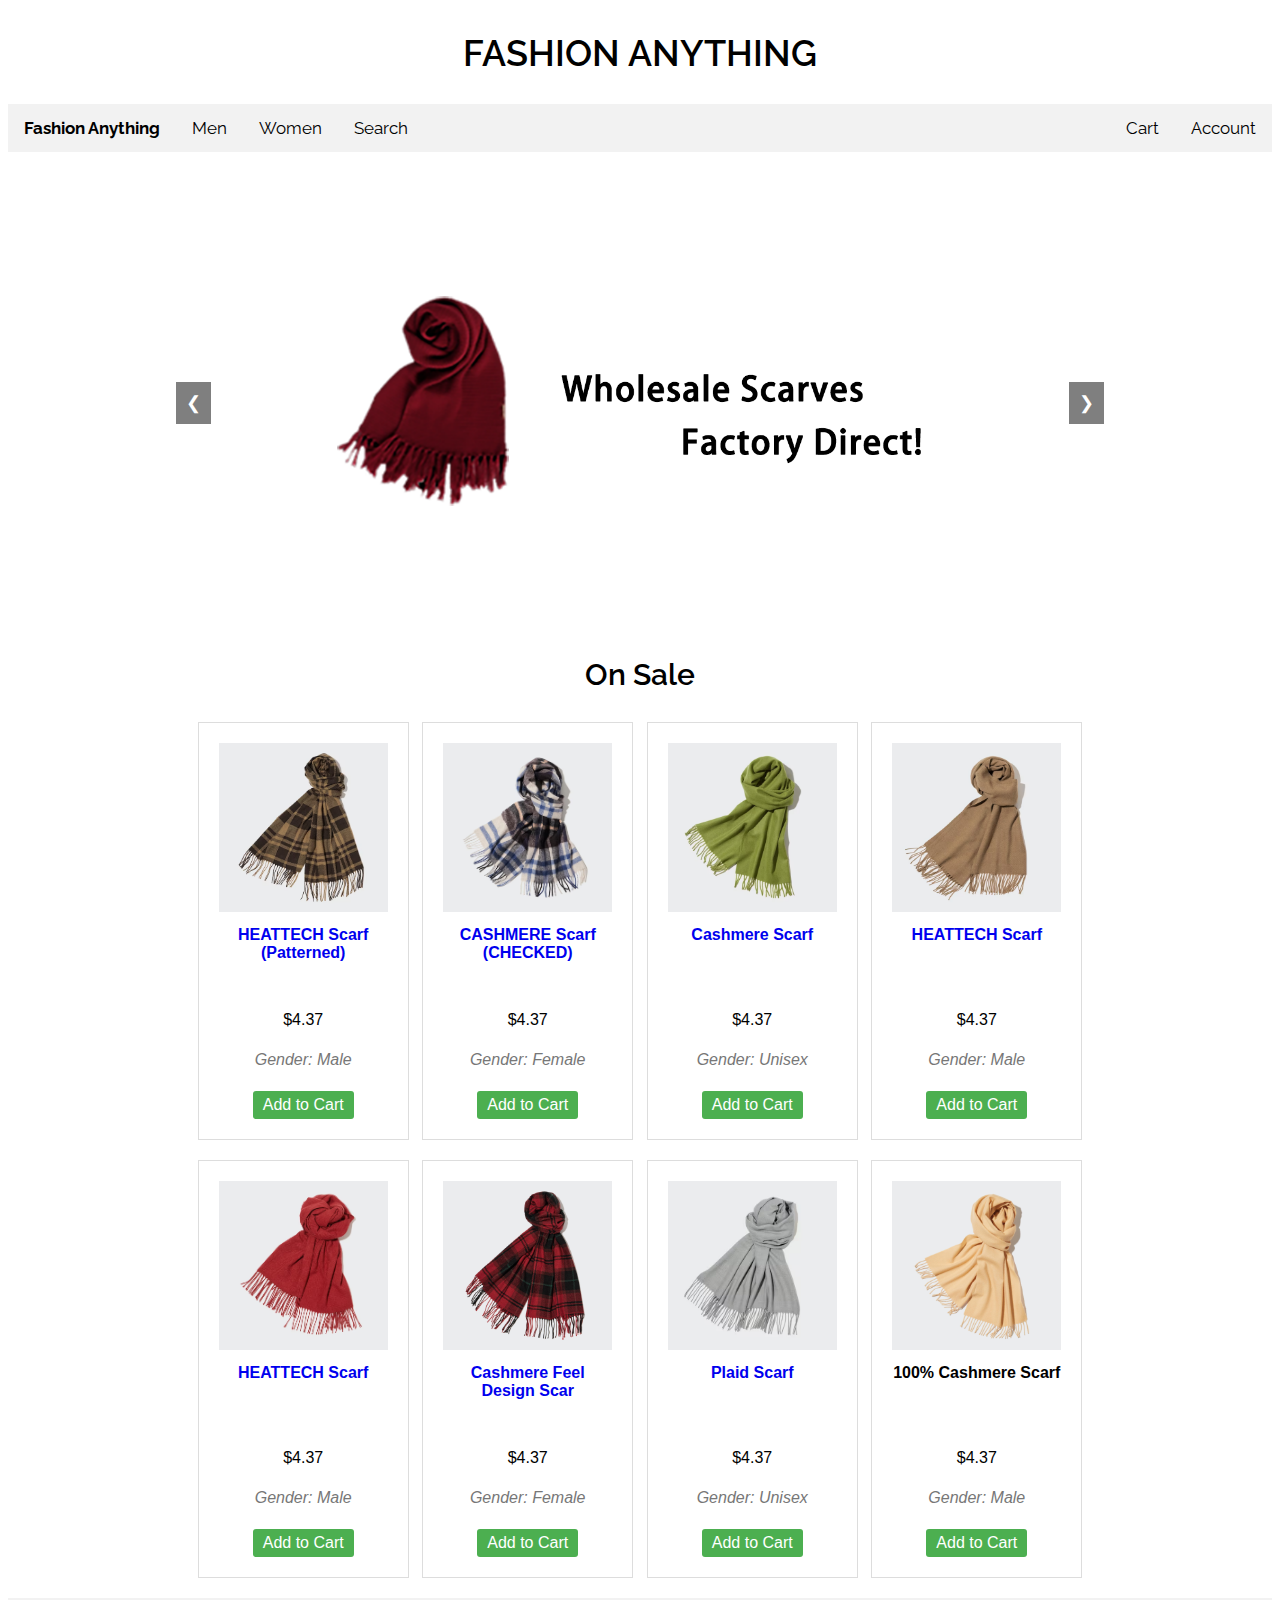
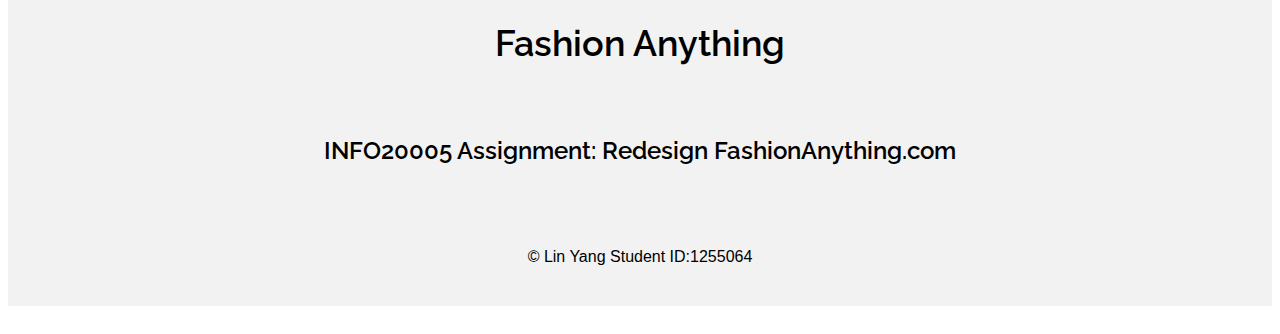
==== commit 02f315c8: "avif change to png" ====
--- a/index.html
+++ b/index.html
@@ -56,7 +56,7 @@
           <div class="product-info">
  
             
-            <a href="pro_detail.html"><img src="img/sc0.avif" class="product-image"></a>
+            <a href="pro_detail.html"><img src="img/sc0.png" class="product-image"></a>
 
             <a href="pro_detail.html" class="product-name">HEATTECH Scarf (Patterned)</a>
             <div class="product-price">$4.37</div>
@@ -67,7 +67,7 @@
 
         <div class="product">
           <div class="product-info">
-            <a href="pro_detail.html"><img src="img/sc1.avif"class="product-image"></a>
+            <a href="pro_detail.html"><img src="img/sc1.png"class="product-image"></a>
             <a href="pro_detail.html" class="product-name">CASHMERE Scarf (CHECKED)</a>
             <div class="product-price">$4.37</div>
             <div class="product-gender">Gender: Female</div>
@@ -77,7 +77,7 @@
 
         <div class="product">
           <div class="product-info">
-            <a href="pro_detail.html"><img src="img/sc2.avif"class="product-image"></a>
+            <a href="pro_detail.html"><img src="img/sc2.png"class="product-image"></a>
             <a href="pro_detail.html" class="product-name">Cashmere Scarf</a>
             <div class="product-price">$4.37</div>
             <div class="product-gender">Gender: Unisex</div>
@@ -87,7 +87,7 @@
 
         <div class="product">
           <div class="product-info">
-            <a href="pro_detail.html"><img src="img/sc4.avif"class="product-image"></a>
+            <a href="pro_detail.html"><img src="img/sc4.png"class="product-image"></a>
             <a href="pro_detail.html" class="product-name">HEATTECH Scarf</a>
             <div class="product-price">$4.37</div>
             <div class="product-gender">Gender: Male</div>
@@ -98,7 +98,7 @@
 
         <div class="product">
           <div class="product-info">
-            <a href="pro_detail.html"><img src="img/sc9.avif"class="product-image"></a>
+            <a href="pro_detail.html"><img src="img/sc9.png"class="product-image"></a>
             <a href="pro_detail.html" class="product-name">HEATTECH Scarf</a>
             <div class="product-price">$4.37</div>
             <div class="product-gender">Gender: Male</div>
@@ -118,7 +118,7 @@
 
         <div class="product">
           <div class="product-info">
-            <a href="pro_detail.html"><img src="img/sc6.avif"class="product-image"></a>
+            <a href="pro_detail.html"><img src="img/sc6.png"class="product-image"></a>
             <a href="pro_detail.html" class="product-name">Plaid Scarf</a>
             <div class="product-price">$4.37</div>
             <div class="product-gender">Gender: Unisex</div>
